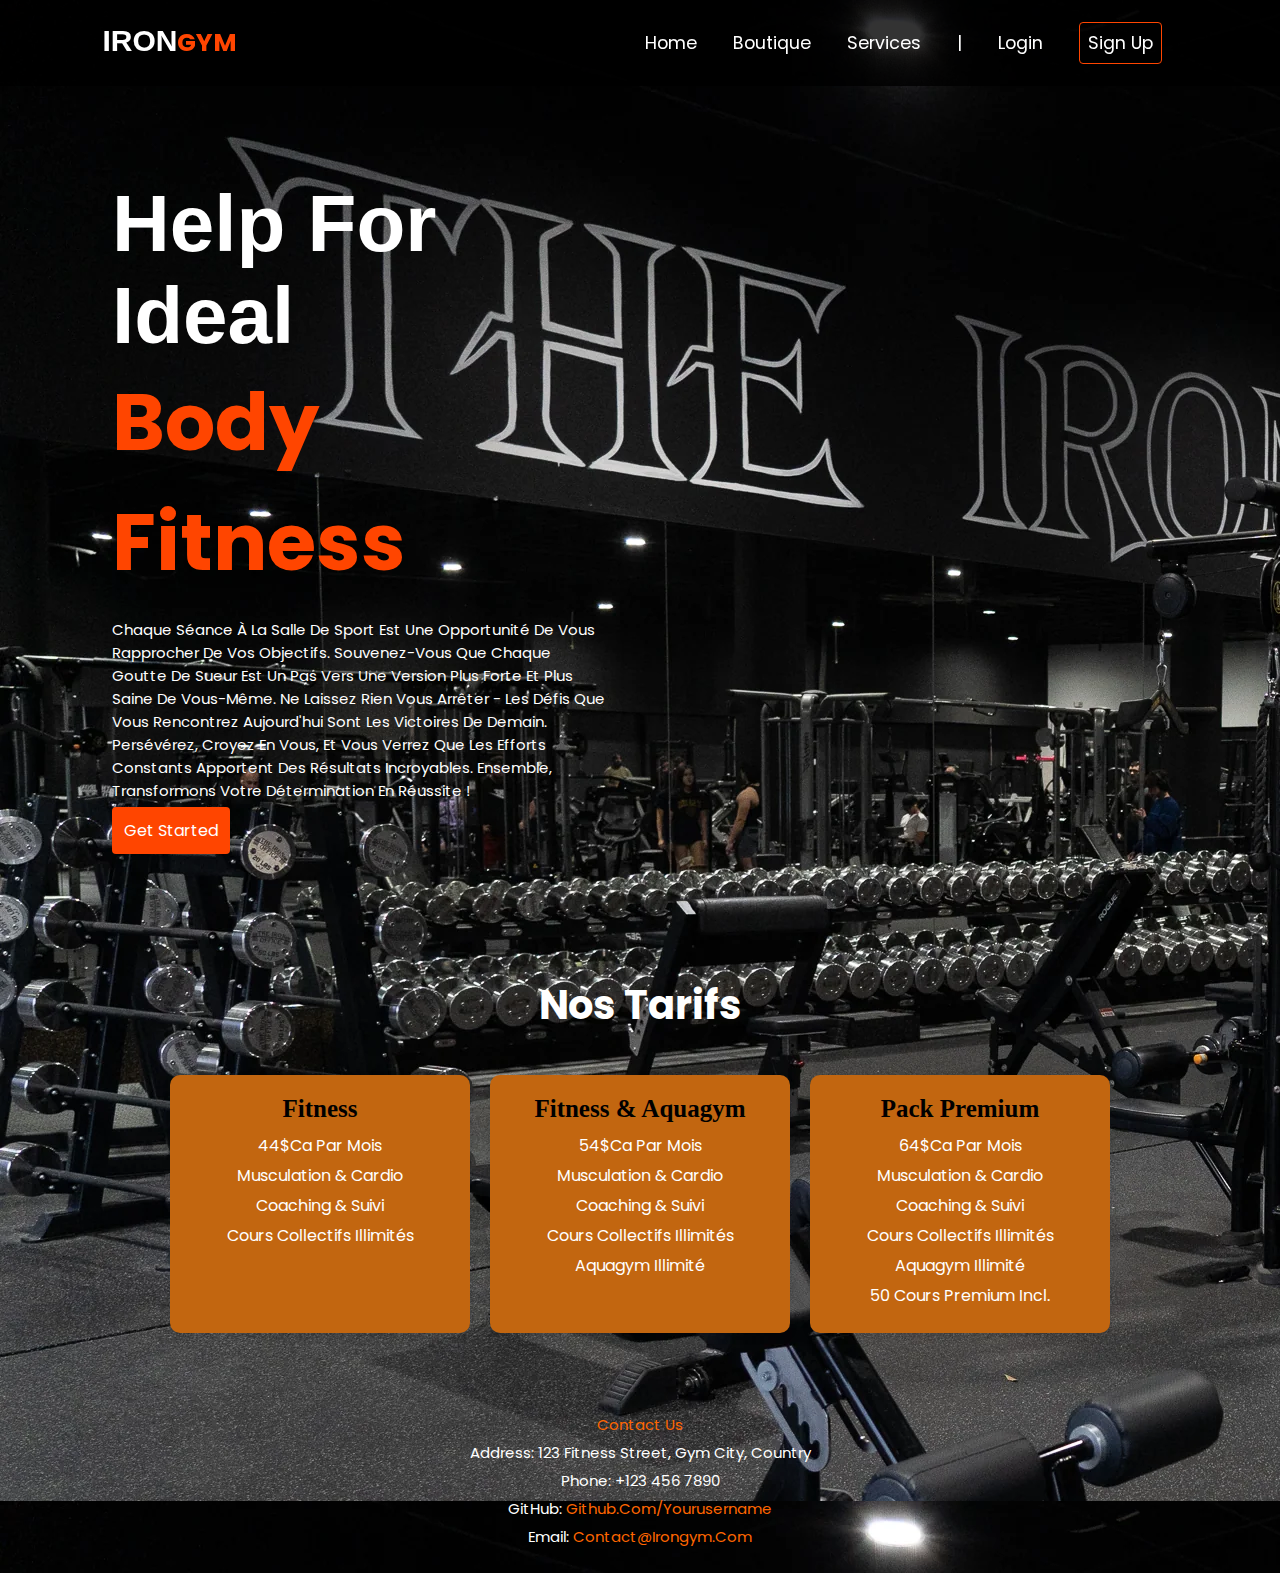
==== index.html @ 7e396361 "mise a jour du projet" ====
<!DOCTYPE html>
<html lang="en">
<head>
    <meta charset="UTF-8">
    <meta name="viewport" content="width=device-width, initial-scale=1.0">
    <link rel="stylesheet" href="./Styles/style.css">
    <link rel="icon" href="./image/logo.jpg">
    <title>Econofitness</title>
</head>
<body>
    <header class="header">
        <a href="" class="logo">IRON<span class="allo">GYM</span></a>
        <nav class="navbar">
            <a href="#">home</a>
            <a href="./boutique/index.html">Boutique</a>
            <a href="./Nos_Servive/">Services</a>
            <a href="#">|</a>
            <a href="./login/index.html">login</a>
            <a href="./inscription/index.html" class="btn">sign up</a>
        </nav>
    </header>
    <section class="home">
        <div class="max-width">
            <div class="home-content">
                <h3>Help for ideal <br> <span class="red">body fitness</span></h3>
                <p>Chaque séance à la salle de sport est une opportunité de vous rapprocher de vos objectifs.
                    Souvenez-vous que chaque goutte de sueur est un pas vers une version plus forte et plus saine de vous-même.
                    Ne laissez rien vous arrêter - les défis que vous rencontrez aujourd'hui sont les victoires de demain.
                    Persévérez, croyez en vous, et vous verrez que les efforts constants apportent des résultats incroyables.
                     Ensemble, transformons votre détermination en réussite !
                </p>
                <a href="./inscription/index.html" class="btn">Get Started</a>
            </div>
        </div>
    </section>
    <section class="tarifs">
        <div class="max-width">
            <h2 class="title">Nos Tarifs</h2>
            <div class="tarifs-container">
                <div class="tarif-card">
                    <h3>Fitness</h3>
                    <p>44$ca Par Mois</p>
                    <p>Musculation &amp; Cardio</p>
                    <p>Coaching &amp; Suivi</p>
                    <p>Cours Collectifs Illimités</p>
                </div>
                <div class="tarif-card">
                    <h3>Fitness &amp; Aquagym</h3>
                    <p>54$ca Par Mois</p>
                    <p>Musculation &amp; Cardio</p>
                    <p>Coaching &amp; Suivi</p>
                    <p>Cours Collectifs Illimités</p>
                    <p>Aquagym Illimité</p>
                </div>
                <div class="tarif-card">
                    <h3>Pack Premium</h3>
                    <p>64$ca Par Mois</p>
                    <p>Musculation &amp; Cardio</p>
                    <p>Coaching &amp; Suivi</p>
                    <p>Cours Collectifs Illimités</p>
                    <p>Aquagym Illimité</p>
                    <p>50 Cours Premium Incl.</p>
                </div>
            </div>
        </div>
    </section>
    <footer class="footer">
        <div class="footer-container">
            <div class="footer-info">
                <a href="./Cantact_US/index.html" class="footer-info1">Contact Us</a>
                <p>Address: 123 Fitness Street, Gym City, Country</p>
                <p>Phone: +123 456 7890</p>
                <p>GitHub: <a href="https://github.com/seif-web-coder/fitness/tree/master" target="_blank">github.com/yourusername</a></p>
                <p>Email: <a href="mailto:contact@irongym.com">contact@irongym.com</a></p>
            </div>
        </div>
    </footer>
</body>
</html>
---- Styles/style.css ----
@import url('https://fonts.googleapis.com/css2?family=Poppins:ital,wght@0,100;0,200;0,300;0,400;0,500;0,600;0,700;0,800;0,900;1,100;1,200;1,300;1,400;1,500;1,600;1,700;1,800;1,900&display=swap');

* {
    margin: 0;
    padding: 0;
    outline: none;
    border: none;
    text-decoration: none;
    box-sizing: border-box;
    transition: 0.2s linear;
    text-transform: capitalize;
    font-family: 'Poppins', sans-serif;
}

body {
    display: flex;
    flex-direction: column;
    min-height: 100vh;
    background: url(../image/002.webp);
}

header, footer {
    width: 100%;
}

main {
    flex: 1;
    display: flex;
    flex-direction: column;
}

.btn {
    margin-top: 2rem;
    width: 150px;
    padding: 12px;
    color: #fff;
    background: orangered;
    font-size: 16px;
    border-radius: 4px;
    cursor: pointer;
}

.red {
    color: orangered;
}

.btn:hover {
    background: rgba(212,48, 48,0.76);
    transition: 0.4s;
}

.header {
    position: fixed;
    top: 0;
    left: 0;
    right: 0;
    z-index: 1000;
    padding: 1.5rem 8%;
    display: flex;
    align-items: center;
    color: #fff;
    justify-content: space-between;
    margin-top: 0;
    background: rgba(0, 0, 0, 0.8);
}

.allo {
    color: orangered;
    font-size: 25px;
}

.header .logo {
    font-size: 30px;
    font-family: 'Segoe UI', Tahoma, Geneva, Verdana, sans-serif;
    font-weight: bolder;
    color: #fff;
    padding-right: 10px;
    margin-right: 20rem;
}

.header .navbar a {
    font-size: 1.1rem;
    margin: 0 1rem;
    color: #fff;
}

.header .navbar a:hover {
    color: orangered;
}

.header .btn {
    background: transparent;
    color: orangered;
    border: 1px solid orangered;
    padding: 8px;
    font-size: 12px;
}

.max-width {
    max-width: 1300px;
    padding: 0 80px;
    margin: auto;
}

section {
    padding: 50px 0;
}

.home {
    display: flex;
}

.home .max-width {
    width: 100%;
    display: flex;
}

.home .home-content {
    width: 50%;
    padding: 2rem;
}

.home h3 {
    color: #fff;
    margin-top: 6rem;
    font-size: 5rem;
    font-family: 'Segoe UI', Tahoma, Geneva, Verdana, sans-serif;
}

.home p {
    color: white;
    margin-top: 1rem;
    margin-bottom: 1rem;
    font-size: 15px;
}

.footer {
   
    color: #fff;
    padding: 20px 0;
    text-align: center;
    width: 100%;
}

.footer-container {
    display: flex;
    flex-direction: column;
    align-items: center;
    justify-content: center;
}

.footer-info {
    max-width: 600px;
    margin: 0 auto;
    font-size: 15px;
    font-family: Arial, Helvetica, sans-serif;
    padding: auto;
}

.footer-info h3 {
    margin-bottom: 10px;
    font-size: 1.5em;
}

.footer-info p {
    margin: 5px 0;
}

.footer-info a {
    color: #f60;
    text-decoration: none;
}

.footer-info a:hover {
    text-decoration: underline;
}
.tarifs {
    padding: 50px 0;
    text-align: center;
}

.tarifs .title {
    font-size: 2.5rem;
    color: #fff;
    margin-bottom: 30px;
}

.tarifs-container {
    display: flex;
    justify-content: center;
    flex-wrap: wrap;
}

.tarif-card {
    background: #c26610;
    border-radius: 10px;
    margin: 10px;
    padding: 20px;
    width: 300px;
    box-shadow: 0 4px 8px rgba(0, 0, 0, 0.1);
    text-align: center;
}

.tarif-card img {
    width: 100%;
    border-radius: 10px;
    margin-bottom: 15px;
}

.tarif-card h3 {
    font-size: 1.5rem;
    color:black;
    margin-bottom: 10px;
    font-size: 25px;
    font-family: 'Times New Roman', Times, serif;
}

.tarif-card p {
    font-size: 1rem;
    color: #fff;
    margin-bottom: 5px;
}
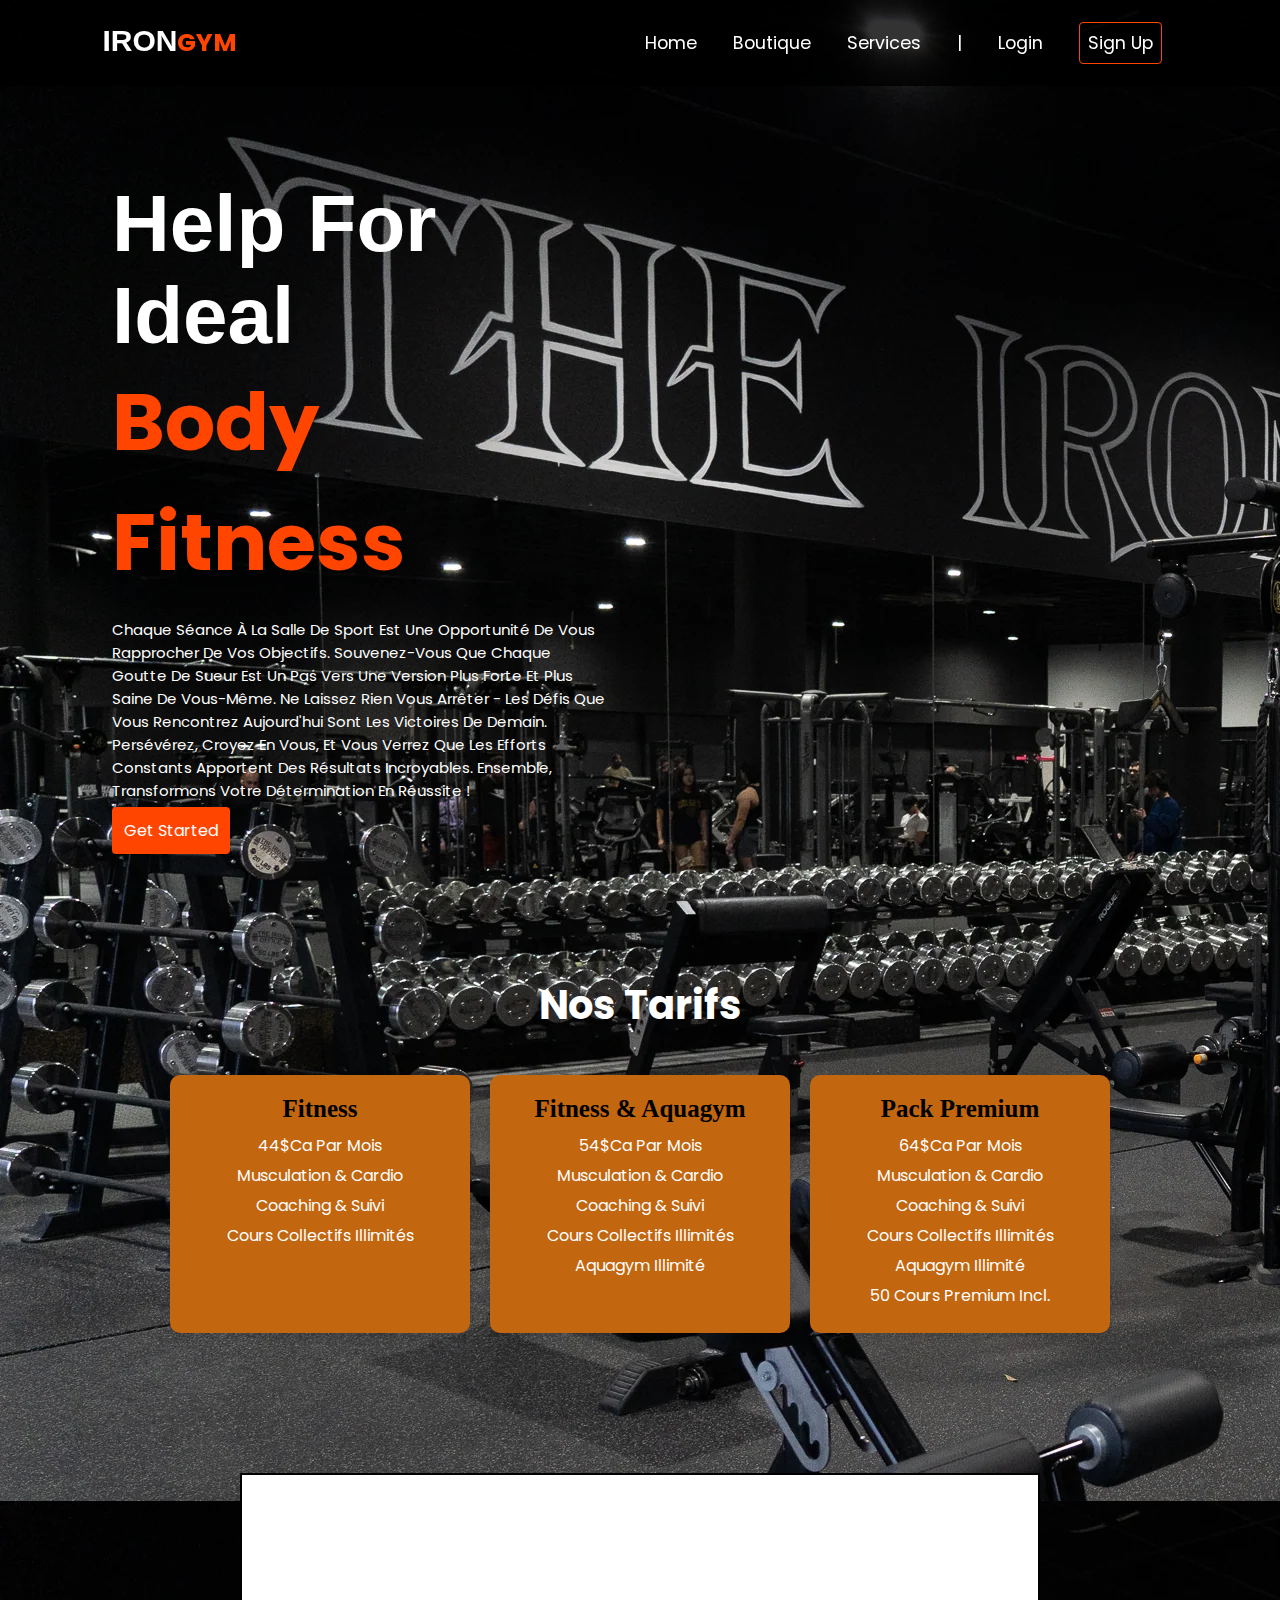
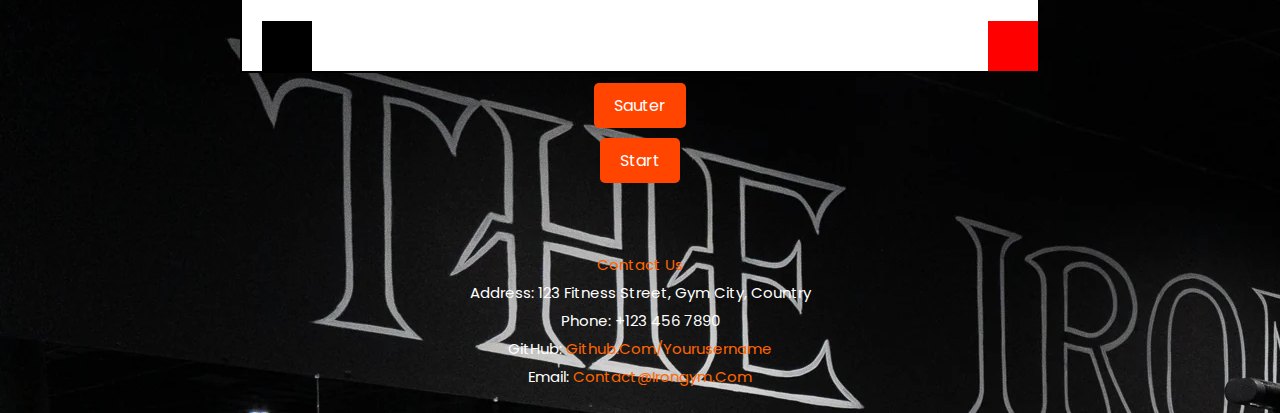
==== commit 43fccd4f: "validation login" ====
--- a/index.html
+++ b/index.html
@@ -64,6 +64,14 @@
             </div>
         </div>
     </section>
+    <section class="game-section">
+        <div id="game">
+            <div id="character"></div>
+            <div id="obstacle"></div>
+        </div>
+        <button onclick="jump()" class="game-btn">Sauter</button>
+        <button onclick="startGame()" class="game-btn">Start</button>
+    </section>
     <footer class="footer">
         <div class="footer-container">
             <div class="footer-info">
@@ -75,5 +83,6 @@
             </div>
         </div>
     </footer>
+    <script src="./Js/game.js"></script>
 </body>
 </html>
--- a/Styles/style.css
+++ b/Styles/style.css
@@ -174,6 +174,7 @@
 .footer-info a:hover {
     text-decoration: underline;
 }
+
 .tarifs {
     padding: 50px 0;
     text-align: center;
@@ -220,3 +221,57 @@
     color: #fff;
     margin-bottom: 5px;
 }
+
+.game-section {
+    display: flex;
+    flex-direction: column;
+    align-items: center;
+    margin-top: 30px;
+}
+
+#game {
+    position: relative;
+    width: 800px;
+    height: 200px;
+    border: 2px solid black;
+    overflow: hidden;
+    background-color: white;
+}
+
+#character {
+    position: absolute;
+    bottom: 0;
+    left: 20px;
+    width: 50px;
+    height: 50px;
+    background-color: black;
+}
+
+#obstacle {
+    position: absolute;
+    bottom: 0;
+    right: 0;
+    width: 50px;
+    height: 50px;
+    background-color: red;
+    animation: moveObstacle 2s infinite linear;
+}
+
+@keyframes moveObstacle {
+    0% { right: 0; }
+    20% {right: 250px;}
+    50% { bottom: 200px;}
+    75% {bottom: 0;}
+    100% { right: 800px; }
+}
+
+.game-btn {
+    margin-top: 10px;
+    padding: 10px 20px;
+    font-size: 16px;
+    cursor: pointer;
+    background-color: orangered;
+    color: white;
+    border: none;
+    border-radius: 5px;
+}
